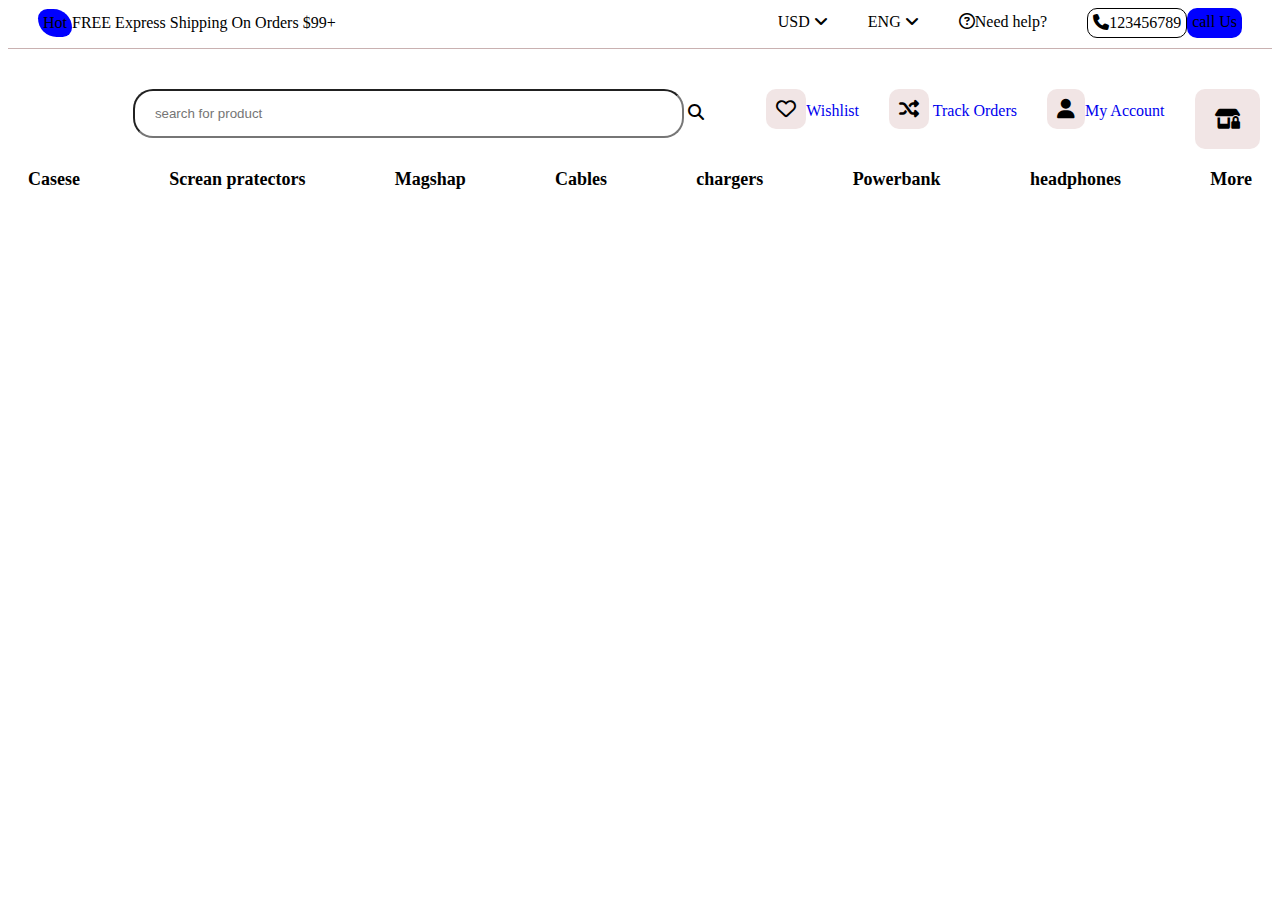
==== My Account.html @ 5d304951 "add files" ====
<!DOCTYPE html>
<html lang="en">
<head>
    <meta charset="UTF-8">
    <meta name="viewport" content="width=device-width, initial-scale=1.0">
    <title>Document</title>
    <link rel="stylesheet" href="https://cdnjs.cloudflare.com/ajax/libs/font-awesome/6.7.2/css/all.min.css"
    integrity="sha512-Evv84Mr4kqVGRNSgIGL/F/aIDqQb7xQ2vcrdIwxfjThSH8CSR7PBEakCr51Ck+w+/U6swU2Im1vVX0SVk9ABhg=="
    crossorigin="anonymous" referrerpolicy="no-referrer" />
<link rel="stylesheet" href="./style.css">
</head>
<body>
    <section class="nav">
        <div class="hd">
            <article id="hot">Hot</article>
            FREE Express Shipping On Orders $99+
        </div>
        <div class="usd">
            <article id="u">USD
                <i class="fa-solid fa-angle-down"></i>
            </article>
            <article id="e">ENG
                <i class="fa-solid fa-angle-down"></i>
            </article>
            <article id="n"><i class="fa-regular fa-circle-question"></i>Need help?</article>
            <article id="p">
                <i class="fa-solid fa-phone"></i>123456789
            </article>
            <article id="c">call Us</article>
        </div>
    </section>
    <section class="nav1">
        <div>
            <img class="img1"
                src="https://www.portotheme.com/wordpress/porto/shop50/wp-content/uploads/sites/233/2024/07/shop50-logo.png"
                alt="">
        </div>
        <div class="search">
            <input type="text" placeholder="search for product">
            <i class="fa-solid fa-magnifying-glass"></i>
        </div>

        <article class="sa">
            <div><i class="fa-regular fa-heart"></i><a href="Wishlist">Wishlist</a></div>
            <div><i class="fa-solid fa-shuffle"></i> <a href="Track Orders">Track Orders</a></div>
            <div> <i class="fa-solid fa-user"></i><a href="My Account">My Account</a></div>
            <div id="lo"><i class="fa-solid fa-shop-lock"></i></div>
        </article>
    </section>
    <section class="nav3">
        <b>
            <article>Casese</article>
            <article>Screan pratectors</article>
            <article>Magshap</article>
            <article>Cables</article>
            <article>chargers</article>
            <article>Powerbank</article>
            <article>headphones</article>
            <article>More</article>
        </b>
    </section>
</body>
</html>
---- style.css ----
body{
    overflow-x: hidden;
}

.nav {
    display: flex;
    justify-content: space-between;
    border-bottom: 1px solid rgb(201, 177, 177);
    padding-bottom: 10px;
    overflow-x: hidden;
}

.usd {
    display: flex;
    padding-right: 30px;
    justify-content: space-evenly;
    overflow-x: hidden;
}

/* .usd article i {
    padding-right: 60px;

} */

#hot {
    background-color: blue;
    padding: 5px;
    border-radius: 10px 20px 10px 20px;
    margin-left: 30px;
    overflow-x: hidden;
}

.hd {
    display: flex;
    align-items: center;
    overflow-x: hidden;
}

#u {
    padding-right: 40px;
    padding-top: 5px;
}

#e {
    padding-right: 40px;
    padding-top: 5px;
}

#n {
    padding-right: 40px;
    padding-top: 5px;
}

#p {
    border: 1px solid black;
    border-radius: 10px;
    text-align: center;
    padding: 5px;
}

#c {
    background-color: blue;
    border-radius: 10px;
    padding: 5px;
}

.nav1 {
    display: flex;
    justify-content: space-evenly;
    padding-top: 40px;
    text-align: center;
    overflow-x: hidden;
}

.img1 {
    width: 160px;
}

.nav1 .sa i {
    background-color: rgb(241, 229, 229);
    font-size: 20px;
    padding: 10px;
    border-radius: 10px;

}

.sa {
    display: flex;
    margin-left: 20px;
    overflow-x: hidden;
}

.sa div {
    padding-left: 30px;
}

.search input {
    padding: 15px 350px 15px 20px;
    border-radius: 20px;
    margin-left: 100px;
}

#lo i {
    padding: 20px;
}

.sa div a {
    text-decoration: none;
}

.nav3 b {
    display: flex;
    justify-content: space-between;
    padding: 20px;
    font-weight: 1000px;
    font-size: 18px;
    overflow: hidden;
}

#deals {
    font-size: 60px;
    font-weight: 600;
}

.sow {
    background-color: rgb(202, 223, 216);
    display: flex;
    justify-content: space-evenly;
    padding: 50px;
    border-radius: 10px;
    overflow-x: hidden;
}

#sav {
    font-size: 22px;
    font-weight: 400;
    color: rgb(170, 140, 140);
    padding: 20px;
}

#shop {
    background-color: blue;
    width: 150px;
    font-size: 24px;
    color: white;
    margin-top: 50px;
    padding: 15px;
    border-radius: 20px;
    text-align: center;

}

.free {
    font-size: 22px;
    font-weight: 400;
    display: flex;
    justify-content: space-evenly;
    border-bottom: 1px solid rgb(148, 132, 132);
    padding: 40px 0px 40px 0px;
    overflow-x: hidden;
}

.free i {
    padding-right: 10px;
    font-size: 30px;
    color: rgb(17, 0, 255);
}

#wr {
    font-size: 45px;
}

.pop {
    display: flex;
    justify-content: space-evenly;
    margin: 30px;
    text-align: center;
    overflow-x: hidden;
}

.pop div b {
    font-size: 20px;
}

.pop article img:hover {
    scale: 0.8;
}

.d1 i {
    color: rgb(145, 116, 81);
    padding: 10px;
}

/* .d1 I2{
    color: rgb(110, 63, 5);
    padding: 10px;
 }
 .d1 I3{
    color: rgb(169, 43, 123);
    padding: 10px;
 } */


.cable {
    background-color: rgb(240, 243, 246);
    width: 300px;
    text-align: center;
    border-radius: 10px;
    overflow-x: hidden;
}

.cable img {
    mix-blend-mode: color-burn;
}

.d2 i {
    color: rgb(158, 158, 126);
}

.Jbl {
    background-color: rgb(240, 243, 246);
    width: 300px;
    text-align: center;
    border-radius: 10px;
    overflow-x: hidden;
}

.Jbl img {

    mix-blend-mode: color-burn;
}

.watch {
    background-color: rgb(240, 243, 246);
    width: 300px;
    text-align: center;
    border-radius: 10px;
    overflow-x: hidden;
}

.watch img {
    mix-blend-mode: color-burn;
}


.iphone {
    background-color: rgb(240, 243, 246);
    width: 300px;
    text-align: center;
    border-radius: 10px;
    overflow-x: hidden;
}

.iphone img {

    mix-blend-mode: color-burn;
}

#tow {
    font-size: 40px;
}

.tow1 {
    display: flex;
    justify-content: space-evenly;
    padding: 30px;
    overflow-x: hidden;
}

.tow1 img:hover {
    scale: 0.8;
}

#g {
    background-color: rgb(193, 146, 146);
    width: 40px;
    border-radius: 10px;
}

.img2:hover {
    scale: 0.8;
}

#w3 img {
    width: 500px;
    height: 200px;
    border-radius: 10px;
}

#w3 {
    position: absolute;
    z-index: -1;

}

.img2 {
    width: 100px;
    padding: 0px 0px 0px 170px;
}

.n2 {
    display: flex;
    padding: 50px 0px 0px 40px;
    color: white;
    overflow-x: hidden;
}

.n1 {
    font-size: 38px;
    overflow-x: hidden;
}

#n3 {
    background-color: white;
    color: blue;
    width: 70px;
    padding: 10px;
    border-radius: 10px;
    margin-top: 10px;
    overflow-x: hidden;
}

.img3:hover {
    scale: 0.8;
}

#w4 img {
    width: 500px;
    height: 200px;
    border-radius: 10px;
}

#w4 {
    position: absolute;
    z-index: -1;
    overflow-x: hidden;
}

.img3 {
    width: 140px;
    padding: 0px 0px 0px 50px;
    overflow-x: hidden;
}

.tow3 {
    display: flex;
    justify-content: space-evenly;
    padding: 40px;
    overflow-x: hidden;
}

.few {
    display: flex;
    justify-content: space-evenly;
    padding: 30px;
    border-radius: 10px;
    overflow-x: hidden;
}

.f1 {

    width: 300px;
    /* height: 300px; */
    text-align: center;
    color: white;
    overflow-x: hidden;
}

.f3 {
    background-color: rgb(61, 103, 103);
    padding: 110px 0px 200px 0px;
    border-radius: 10px;
    overflow-x: hidden;
}

.f1 b {
    font-size: 32px;
    margin: 60px 0px 0px 0px;
    overflow-x: hidden;
}

.f2 {
    background-color: rgb(168, 54, 54);
    /* width: 90px; */
    text-align: center;
    margin: 30px 60px 0px 60px;
    padding: 15px;
    font-size: 20px;
    border-radius: 10px;
    overflow-x: hidden;
}

.tow4 {
    display: flex;
    justify-content: space-evenly;
    overflow-x: hidden;
}

.tow4 .iphone {
    width: 300px;
    height: 450px;
}

.add {
    background-color: black;
    color: white;
    text-align: center;
    width: 700px;
    padding: 10px;
    margin: 0px 0px 0px 600px;
    border-radius: 20px;
    overflow-x: hidden;
}

.add i {
    padding-right: 10px;
}
@media (max-width:1028px) {
    .add {
        margin: 0px 0px 0px 250px;
    }
    .tow3{
        margin-right: 10px;
    }
}

.moc1 img {
    border-radius: 50%;
    width: 30px;
    margin: 0px 20px 40px 0px;

}

.moc b {
    font-size: 22px;
}

.moc div img {
    width: 320px;
    height: 200px;
    border-radius: 10px;
}

.moc {
    display: flex;
    justify-content: space-evenly;
    padding-top: 10px;
    overflow-x: hidden;
}

.moc div img:hover {
    scale: 0.8;
}

.moc1 a {
    margin: 0px 0px 40px 0px;
}

.moc1 {
    display: flex;
    margin-top: 20px;
    overflow-x: hidden;
}

.joe {
    display: flex;
    justify-content: space-evenly;
    padding: 20px 0px 40px 0px;
    overflow-x: hidden;
}

.joe1 {
    display: flex;
    overflow-x: hidden;
}

.joe1 article img {
    border-radius: 50%;
}

.joe b {
    font-size: 22px;
}

.joe2 {
    display: flex;
    overflow-x: hidden;
}

.joe2 article img {
    border-radius: 50%;
}

.joe i {
    color: rgb(218, 97, 97);
}

.vis {
    display: flex;
    justify-content: space-evenly;
    padding: 20px 0px 10px 0px;
    overflow-x: hidden;
}
.vis img{
    border-radius: 10px;
}
.log{
  
    display: flex;
    justify-content: space-evenly;
   padding-top: 50px;
   overflow-x: hidden;
}
.log1{
    display: flex;
    background-color: blue;
    width: 600px;
    padding: 40px;
    border-radius: 20px;
    overflow-x: hidden;
}
.log2{
    display: flex;
    border: 1px solid;
    justify-content: space-evenly;
    width: 600px;
   align-items: center;
   font-size: 22px;
   border-radius: 20px;
   overflow-x: hidden;
}
.cv1{
    padding-left: 30px;
    width: 60px;
    overflow-x: hidden;
}
.log1 div b{
font-size: 24px;
} 
.log1 div {
    padding: 30px 0px 0px 20px;
}
.addd{
    display: flex;
    justify-content: space-between;
    padding-top: 80px;
    overflow-x: hidden;
}
.addd article div{
    padding: 10px;
}
#r{
  font-size: 22px;  
}
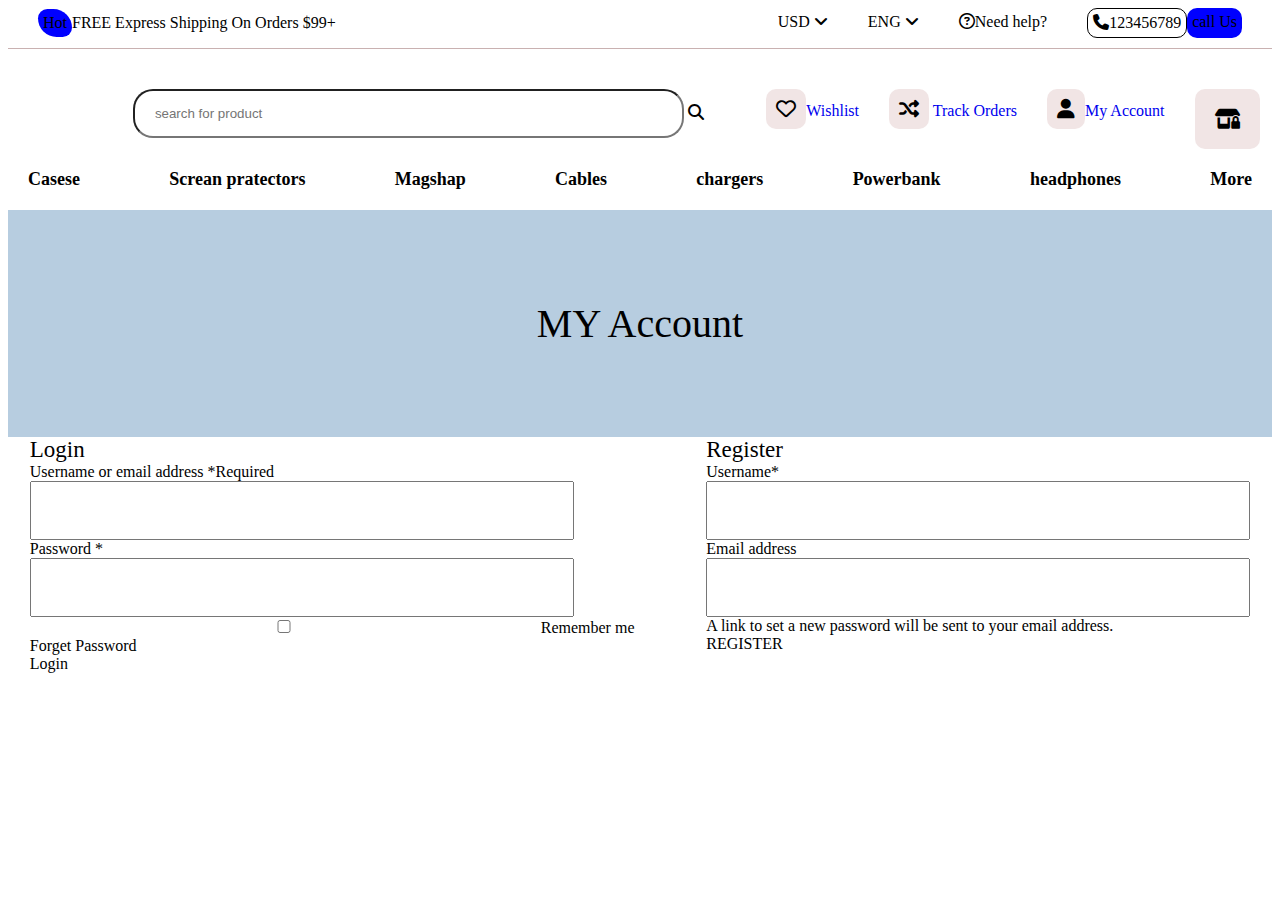
==== commit e38e59f1: "add files" ====
--- a/My Account.html
+++ b/My Account.html
@@ -7,7 +7,7 @@
     <link rel="stylesheet" href="https://cdnjs.cloudflare.com/ajax/libs/font-awesome/6.7.2/css/all.min.css"
     integrity="sha512-Evv84Mr4kqVGRNSgIGL/F/aIDqQb7xQ2vcrdIwxfjThSH8CSR7PBEakCr51Ck+w+/U6swU2Im1vVX0SVk9ABhg=="
     crossorigin="anonymous" referrerpolicy="no-referrer" />
-<link rel="stylesheet" href="./style.css">
+<link rel="stylesheet" href="./My account.css">
 </head>
 <body>
     <section class="nav">
@@ -41,9 +41,9 @@
         </div>
 
         <article class="sa">
-            <div><i class="fa-regular fa-heart"></i><a href="Wishlist">Wishlist</a></div>
-            <div><i class="fa-solid fa-shuffle"></i> <a href="Track Orders">Track Orders</a></div>
-            <div> <i class="fa-solid fa-user"></i><a href="My Account">My Account</a></div>
+            <div><i class="fa-regular fa-heart"></i><a href="Wishlist.html">Wishlist</a></div>
+            <div><i class="fa-solid fa-shuffle"></i> <a href="tack order.html">Track Orders</a></div>
+            <div> <i class="fa-solid fa-user"></i><a href="My Account.html">My Account</a></div>
             <div id="lo"><i class="fa-solid fa-shop-lock"></i></div>
         </article>
     </section>
@@ -59,5 +59,37 @@
             <article>More</article>
         </b>
     </section>
+    <article class="lll"> MY Account</article>
+    <section class="log">
+        <article>
+            <div class="ra">Login </div>
+            <div>
+                Username or email address *Required<br>
+                <input type="text">
+            </div>
+            <div>
+                Password *<br>
+                <input type="text">
+            </div>
+            <div id="das">
+                <input type="checkbox"> 
+                <label for="Remember">Remember me</label>
+            </div>
+            <div class="das1">Forget Password</div>
+            <div class="lo">Login</div>
+        </article>
+        <article>
+            <div class="ra">Register
+               </div>
+                <div> Username*<br>
+                    <input type="text">
+                </div>
+                <div>Email address <br>
+                    <input type="text">
+                </div>
+                <div>A link to set a new password will be sent to your email address.</div>
+                <div class="reg">REGISTER</div>
+        </article>
+    </section>
 </body>
 </html>--- a/My account.css
+++ b/My account.css
@@ -0,0 +1,149 @@
+body {
+    overflow-x: hidden;
+}
+
+.nav {
+    display: flex;
+    justify-content: space-between;
+    border-bottom: 1px solid rgb(201, 177, 177);
+    padding-bottom: 10px;
+    overflow-x: hidden;
+}
+
+.usd {
+    display: flex;
+    padding-right: 30px;
+    justify-content: space-evenly;
+    overflow-x: hidden;
+}
+
+/* .usd article i {
+    padding-right: 60px;
+
+} */
+
+#hot {
+    background-color: blue;
+    padding: 5px;
+    border-radius: 10px 20px 10px 20px;
+    margin-left: 30px;
+    overflow-x: hidden;
+}
+
+.hd {
+    display: flex;
+    align-items: center;
+    overflow-x: hidden;
+}
+
+#u {
+    padding-right: 40px;
+    padding-top: 5px;
+}
+
+#e {
+    padding-right: 40px;
+    padding-top: 5px;
+}
+
+#n {
+    padding-right: 40px;
+    padding-top: 5px;
+}
+
+#p {
+    border: 1px solid black;
+    border-radius: 10px;
+    text-align: center;
+    padding: 5px;
+}
+
+#c {
+    background-color: blue;
+    border-radius: 10px;
+    padding: 5px;
+}
+
+.nav1 {
+    display: flex;
+    justify-content: space-evenly;
+    padding-top: 40px;
+    text-align: center;
+    overflow-x: hidden;
+}
+
+.img1 {
+    width: 160px;
+}
+
+.nav1 .sa i {
+    background-color: rgb(241, 229, 229);
+    font-size: 20px;
+    padding: 10px;
+    border-radius: 10px;
+
+}
+
+.sa {
+    display: flex;
+    margin-left: 20px;
+    overflow-x: hidden;
+}
+
+.sa div {
+    padding-left: 30px;
+}
+
+@media (max-width:1024px) {
+    .nav1 {
+        display: block;
+    }
+
+    .nav1 .sa i {
+        margin-left: 100px;
+        align-items: center;
+    }
+}
+
+.search input {
+    padding: 15px 350px 15px 20px;
+    border-radius: 20px;
+    margin-left: 100px;
+}
+
+#lo i {
+    padding: 20px;
+}
+
+.sa div a {
+    text-decoration: none;
+}
+
+.nav3 b {
+    display: flex;
+    justify-content: space-between;
+    padding: 20px;
+    font-weight: 1000px;
+    font-size: 18px;
+    overflow: hidden;
+}
+.lll{
+    background-color: rgb(183, 205, 224);
+    padding: 90px;
+  text-align: center;
+  font-size: 40px;
+}
+.log{
+    display: flex;
+    justify-content: space-evenly;
+}
+.ra{
+    font-size: 23px;
+}
+.log input{
+    width: 500px;
+    padding: 20px;
+}
+#das{
+    padding: 0px 50px 0px 0px;
+}